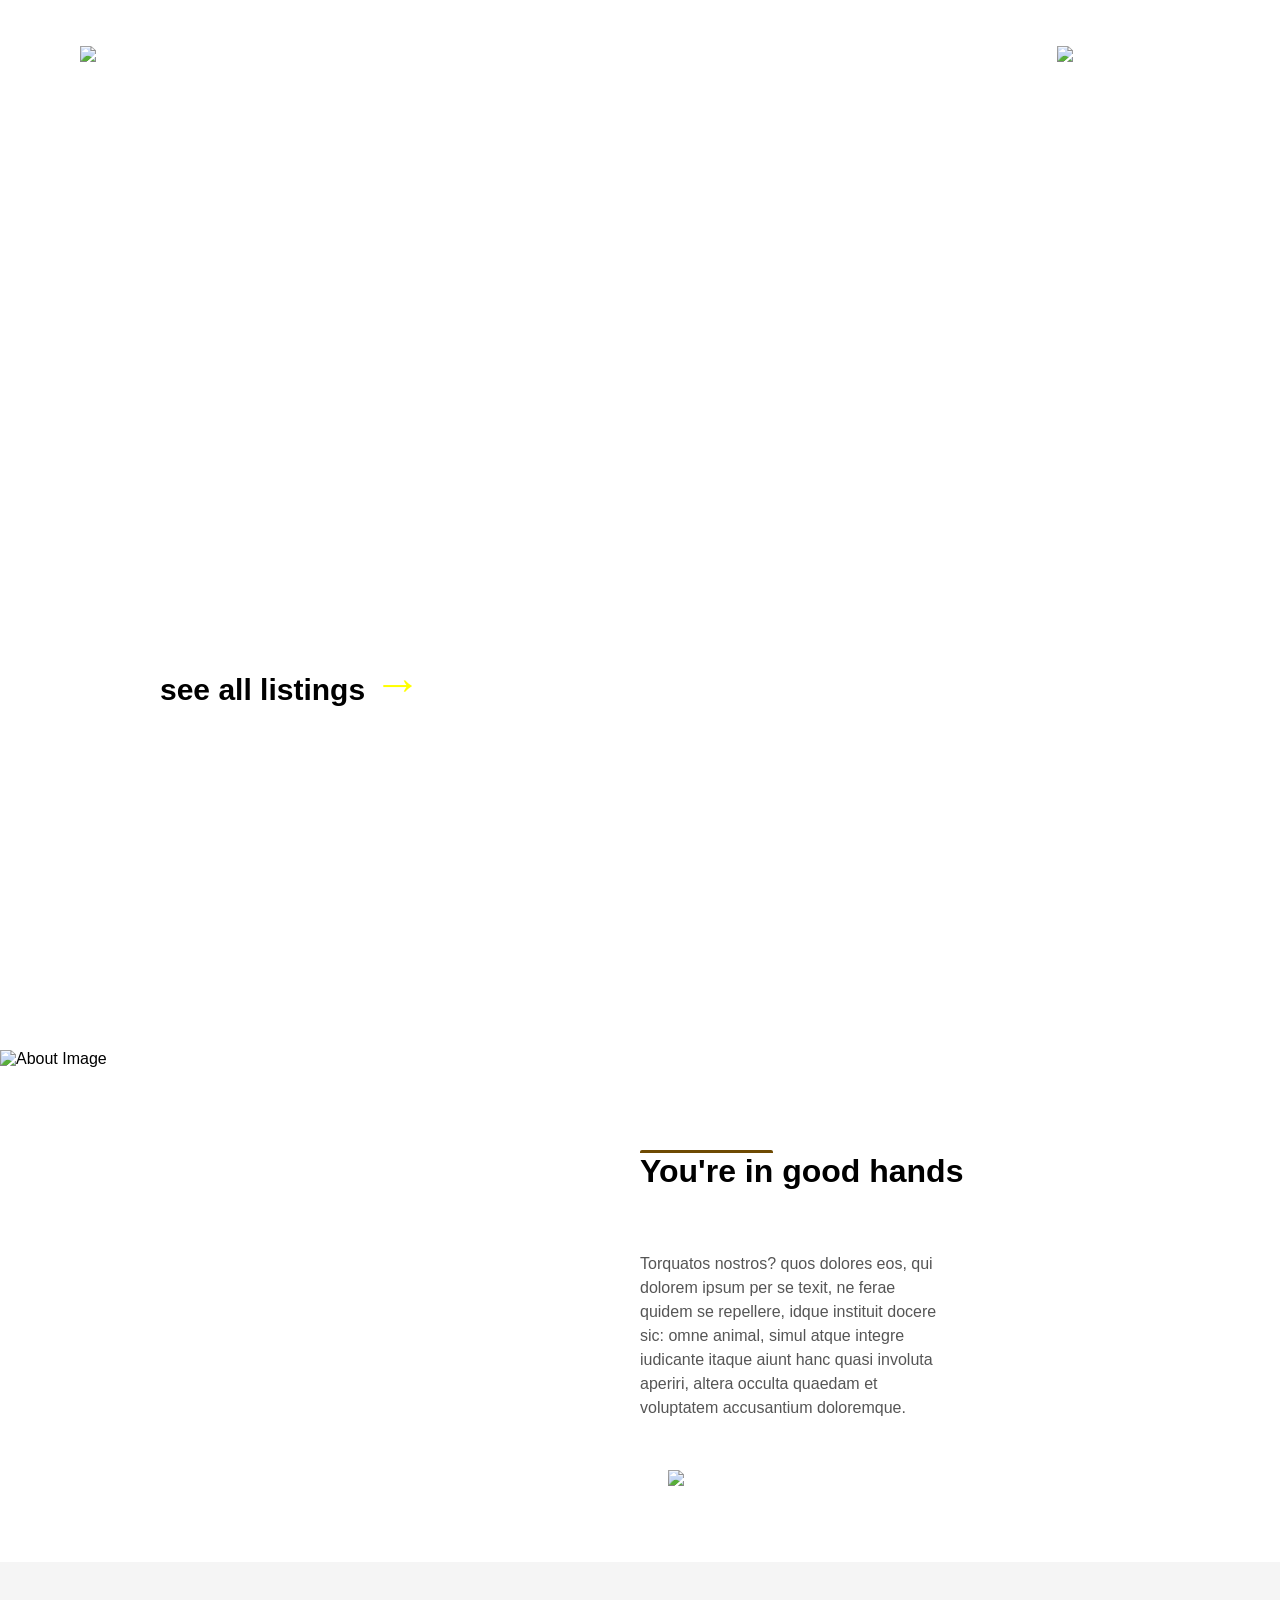
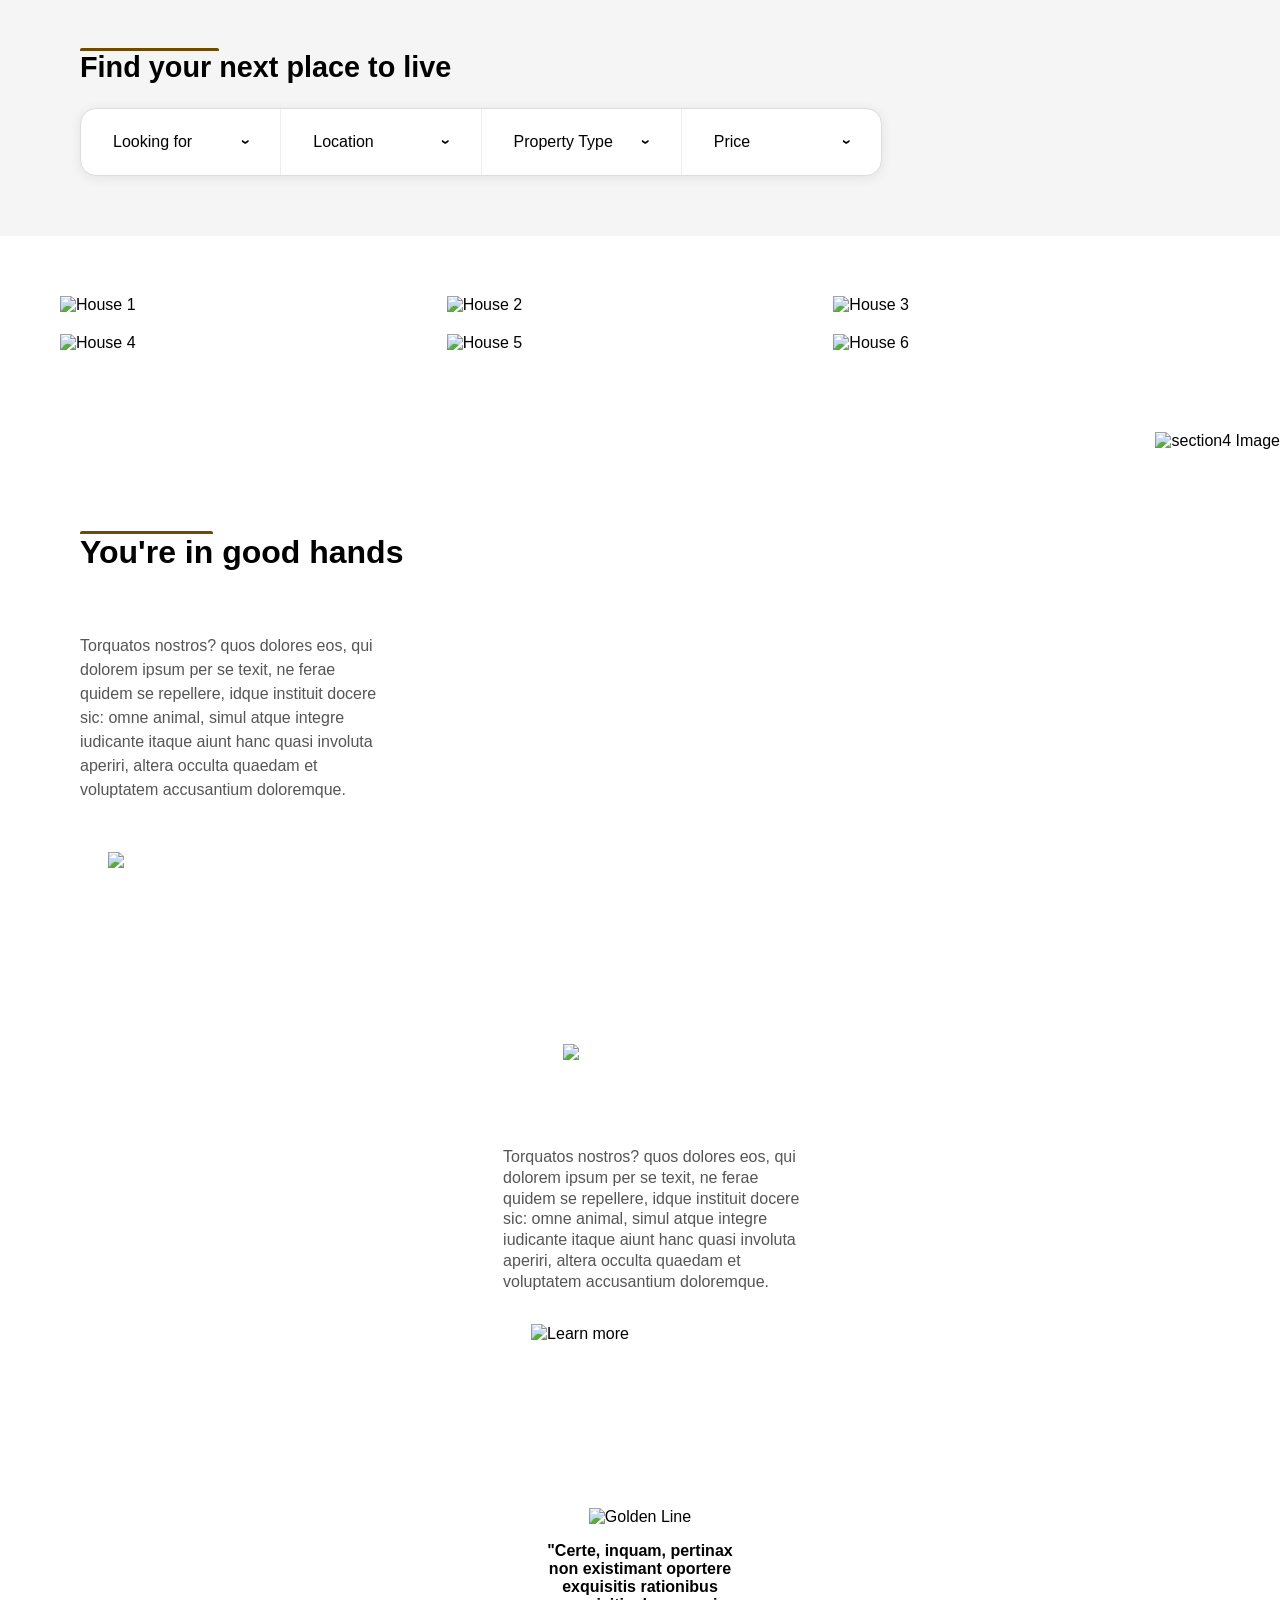
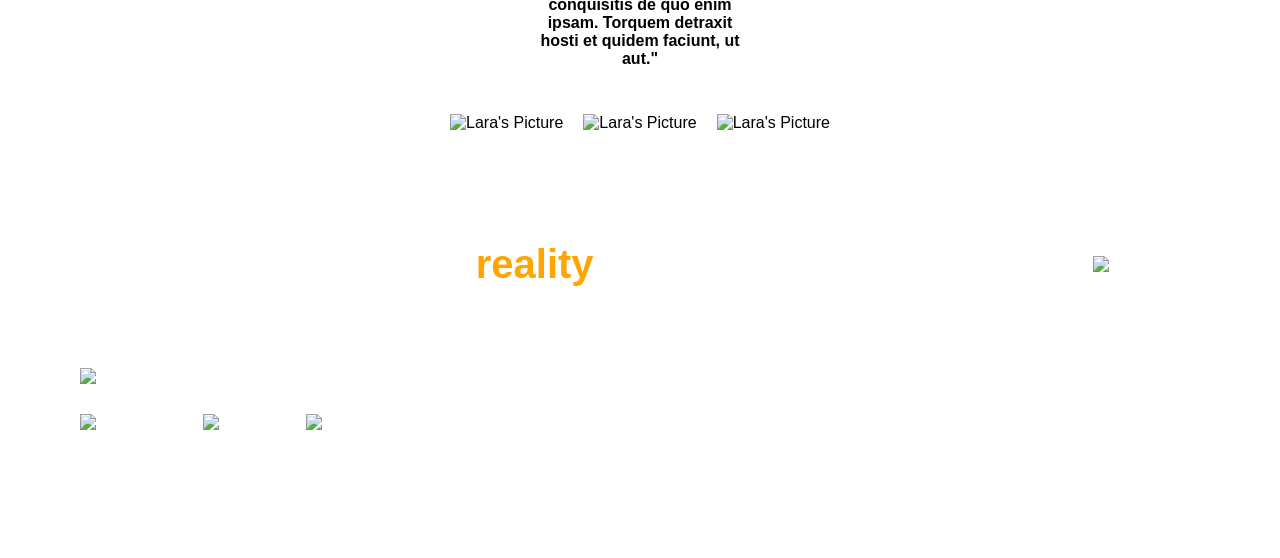
==== index.html @ 90a6e2a2 "Initial commit" ====
<!DOCTYPE html>
<html lang="en">
<head>
    <meta charset="UTF-8">
    <meta name="viewport" content="width=device-width, initial-scale=1.0">
    <title>LogoIpsum</title>
    <link rel="stylesheet" href="style.css">
    <script src="script.js" defer></script>
</head>
<body>
    
    <header>
        <nav class="navbar">
            <div id="Logo"><img src="images/logoipsum1.png" alt="Logo Ipsum"></div>
            <ul class="nav-links">
                <li><a href="#">Nav Link</a></li>
                <li><a href="#">Nav Link</a></li>
                <li><a href="#">Nav Link</a></li>
                <li><a href="#">Nav Link</a></li>
            </ul>
            <div class="work-btn"><img src="images/workwithus.svg" alt="work with us"></div>
        </nav>
        <div class="hero-text">
            <h1>Beautiful 
                homes made
                for you
            </h1>
            <p>in aculis quidem se esse admonere interesse
                enim maxime placeat, facere possimus, omnis
                Et quidem faciunt, ut labore et accurate
                disserendum et harum quidem exercitus quid.
            </p>   
        </div>  
        <div class="foot"><div class="foot1">see all listings  <span style="color:yellow; font-size: 3rem; font-weight: 500;  ">&rarr;</span></div></div>  
    </header> 
    <section class="about">
        <div class="about-image">
            <img src="images/Content Image large (1).png" alt="About Image">
        </div>
        <div class="about-text">
            <h2><span style="border-top:3px solid #6e4a02; border-radius: 2px;">You're in</span> good hands</h2>
            <p>Torquatos nostros? quos dolores eos, qui
                dolorem ipsum per se texit, ne ferae quidem se 
                repellere, idque instituit docere sic: omne animal,
                simul atque integre iudicante itaque aiunt hanc
                quasi involuta aperiri, altera occulta quaedam et
                voluptatem accusantium doloremque.
            </p>
            <div class="learn-btn">
                <img src="images/Group 6.svg" alt="Learn more ">
            </div>
        </div>
        
    </section>
    <section class="search-section">
        
            <h3><span style="border-top: 3px solid #6e4a02; border-radius: 2px; ">Find your </span> next place to live</h3>
            <div class="search-bar">
                <div class="search-item">
                    <span>Looking for</span> 
                    <span class="arrow">›</span>
                </div>
                <div class="search-item">
                    <span>Location</span> 
                    <span class="arrow">›</span>
                </div>
                <div class="search-item">
                    <span>Property Type</span> 
                    <span class="arrow">›</span>
                </div>
                <div class="search-item">
                    <span>Price</span> 
                    <span class="arrow">›</span>
                </div>
            </div>
    </section>
    <section class="Malto-house">
        <div class="house1" data-image="images/House 1.png" onclick="goToProperty(this)"><img src="images/House 1.png" alt="House 1"></div>
        <div class="house2" data-image="images/House 2.png" onclick="goToProperty(this)"><img src="images/House 2.png" alt="House 2"></div>
        <div class="house3" data-image="images/House 3.png" onclick="goToProperty(this)"><img src="images/House 3.png" alt="House 3"></div>
        <div class="house4" data-image="images/House 4.png" onclick="goToProperty(this)"><img src="images/House 4.png" alt="House 4"></div>
        <div class="house5" data-image="images/House 5.png" onclick="goToProperty(this)"><img src="images/House 5.png" alt="House 5"></div>
        <div class="house6" data-image="images/House 6.png" onclick="goToProperty(this)"><img src="images/House 6.png" alt="House 6"></div>
    </section>
    <section class="section4">
        <div class="section4-text">
            <h2><span style="border-top:3px solid #6e4a02; border-radius: 2px;">You're in</span> good hands</h2>
            <p>Torquatos nostros? quos dolores eos, qui
                dolorem ipsum per se texit, ne ferae quidem se 
                repellere, idque instituit docere sic: omne animal,
                simul atque integre iudicante itaque aiunt hanc
                quasi involuta aperiri, altera occulta quaedam et
                voluptatem accusantium doloremque.
            </p>
            <div class="learn-btn">
                <img src="images/Group 6.svg" alt="Learn more ">
            </div>
        </div>
        <div class="section4-image">
            <img src="images/about2.png" alt="section4 Image">
        </div>
    </section>
    <section class="section5">
        <div class="golden-line"><img src="images/Group 7.png" alt="golden line"></div>
        <h2>You're in good hands</h2>
        <div class="section5-text">
            <p>
                Torquatos nostros? quos dolores eos, qui
                dolorem ipsum per se texit, ne ferae quidem se 
                repellere, idque instituit docere sic: omne animal,
                simul atque integre iudicante itaque aiunt hanc
                quasi involuta aperiri, altera occulta quaedam et
                voluptatem accusantium doloremque.
            </p>
            <div class="learn-btn2">
                <img src="images/learnmore2.svg" alt="Learn more ">
            </div>
        </div>
    </section>
    <section class="section6">
        <div class="section6-container">
            <div class="golden-line2"><img src="images/golden-line2.png" alt="Golden Line"></div>
            <div class="section6-text">
                <p>"Certe, inquam, pertinax non existimant oportere exquisitis rationibus conquisitis de quo enim ipsam. 
                    Torquem detraxit hosti et quidem faciunt, ut aut."
                </p>
            </div>
            <div class="section6-grid">
                <div><img src="images/larapic.png" alt="Lara's Picture"></div>
                <div><img src="images/larapic2.png" alt="Lara's Picture"></div>
                <div><img src="images/larapic.png" alt="Lara's Picture"></div>
            </div>
        </div>

    </section>
    <section class="section7">
        <div class="section7-container">
            <div class="section7-text">
                <span style="font-weight:600; font-size:40px;">Make your dreams a </span>
                <span style="color:orange; font-weight:600; font-size:40px;">reality</span>
            </div>
            <div style="cursor: pointer;"><img src="images/workwithus.svg" alt="Work with us"></div>
        </div>

        <div class="column-container">
            
            <div class="footer-logo-col">
                <div><img src="images/logoipsum1.png" alt="LogoIpsum"></div>
                <div class="social-icons">
                    <span style="cursor: pointer;"><img src="images/001-facebook.png" alt="Facebook icon"></span>
                    <span style="cursor: pointer;"><img src="images/003-twitter.png" alt="Twitter icon"></span>
                    <span style="cursor: pointer;"><img src="images/004-instagram.png" alt="Instagram icon"></span>
                </div>
            </div>
            
            <div>
                <div class="column-heading">Column Heading</div>
                <div>Link goes here</div>
                <div>Link goes here</div>
                <div>Link goes here</div>
                <div>Link goes here</div>
            </div>
            <div>
                <div class="column-heading">Column Heading</div>
                <div>Link goes here</div>
                <div>Link goes here</div>
                <div>Link goes here</div>
                <div>Link goes here</div>
            </div>
            <div>
                <div class="column-heading">Column Heading</div>
                <div>Link goes here</div>
                <div>Link goes here</div>
                <div>Link goes here</div>
                <div>Link goes here</div>
            </div>
        </div>
    </section>
</body>
</html>
---- style.css ----
body{
   margin: 0;
   font-family: 'Inter', sans-serif;
    
}
header{
    background-image: url(images/house.png);
    background-size:cover;
    background-repeat: no-repeat;
    background-position: center;
    min-height: 100vh;
    margin-bottom: 150px;
    
}

#Logo{
    color: white;
}
.navbar{
    display: flex;
    justify-content: space-between;
    align-items: center;
    gap: 20px;
    padding: 30px 80px;
}
.nav-links{
    display: flex;
    gap: 30px;
    list-style: none;
}
.nav-links a{
    text-decoration: none;
    color: white;
    font-weight: 500;
}
.work-btn{
    
    border: none;
    padding: 15px 30px;
    border-radius: 8px;
    font-weight: bold;
    cursor: pointer;
    color: white;
}

.hero-text{
    color: white;
    margin-left: 80px;
    
}
h1{
    font-size: 40px;
    font-weight: 700;
    line-height: 1.1;
    margin-bottom: 20px;
    max-width: 250px;
    font-family: 'Inter', sans-serif;
}
.hero-text p{
    max-width: 200px;
    line-height: 1.1;
    font-weight: 100;
    font-family: 'Inter', sans-serif;
}
.foot{
   display: flex;
   justify-content: center;
   
    
}
.foot1{
    margin-top: 160px;
    background-color: white;
    width: 75%;
    height: 70px;
    padding: 50px;
    font-family: 'Inter', sans-serif;
    font-size: 30px;
    font-weight: 600;
}

.about {
    display: flex;
    align-items: stretch;  
    background: white;
    overflow: hidden;
}

.about-image {
    flex: 1;  
}

.about-image img {
    display: block;
    width: 100%;
    height: 100%;
    object-fit: cover; 
}

.about-text {
    flex: 1;  
    padding: 60px 80px;
    display: flex;
    flex-direction: column;
    justify-content: center;
    gap: 20px;
}

.about-text h2 {
    font-size: 2rem;
    font-weight: 700;
    padding-top: 16px;
    max-width: 600px;
    width: fit-content;
}
.about-text p {
    font-size: 1rem;
    line-height: 1.5;
    color: #555;
    max-width: 300px;
}



.learn-btn {
    color: white;
    border: none;
    padding: 14px 28px;
    cursor: pointer;
    font-weight: 500;
    width: fit-content;
    border-radius: 4px;
    font-size: 1rem;
}
.search-section{
    background: #f5f5f5;
    padding: 60px 80px;
    
}
.search-section h3{
    font-size: 1.8rem;
    font-weight: 700;
    margin-bottom: 24px;
}
.search-bar {
    display: flex;
    border: 1px solid #ddd;
    border-radius: 16px;
    overflow: hidden;
    width: 100%;
    max-width: 800px;
    background: white;
    box-shadow: 0 2px 12px rgba(0,0,0,0.08); 
}

.search-item {
    padding: 24px 32px;
    display: flex;
    align-items: center;
    flex: 1;
    justify-content: space-between;
    gap: 8px;
    cursor: pointer;
    font-size: 1rem;
    font-weight: 500;
    border-right: 1px solid #eee;  
    white-space: nowrap;
}

.search-item:last-child {
    border-right: none;  
}

.search-item:hover {
    background: #f5f5f5;
}
.arrow {
    display: inline-block;
    transform: rotate(90deg);  
    font-size: 1rem;
    color: black;
    font-weight: 600;
    margin-left: 8px;
}

.Malto-house{
    display: grid;
    grid-template-columns: repeat(3, 1fr);
    padding: 60px;
}
.Malto-house div{
    margin-bottom: 20px;
    cursor: pointer;
}
.section4{
    display: flex;
    align-items: stretch;  
    background: white;
    overflow: hidden;
}
.section4-text{
    flex: 1;  
    padding: 60px 80px;
    display: flex;
    flex-direction: column;
    justify-content: center;
    gap: 20px;
}
.section4-text h2{
     font-size: 2rem;
    font-weight: 700;
    padding-top: 16px;
    max-width: 600px;
    width: fit-content;
}
.section4-text p{
    font-size: 1rem;
    line-height: 1.5;
    color: #555;
    max-width: 300px;
}
.section4-img{
    flex: 1;
}
.section4-img img{
    display: block;
    width: 100%;
    height: 100%;
    object-fit: cover; 
    margin-right: 0;
}
.section5{
    display: grid;
    justify-content: center;
    align-items: center;
    background-image: url(images/goldenbgc.png);
    background-size:cover;
    background-repeat: no-repeat;
    background-position: center;
    font-family: 'Inter',sans-serif;
    color: white;
    padding: 100px;
}
.section5-text{
    display: grid;
    justify-content:center;
    align-items: center;
    color: #555;
    max-width: 300px;
    margin-left: 40px;
    line-height: 1.3;
    gap: 1px;
}
.section5 h2{
    text-align: center;
    margin-bottom: 0px;
    font-size: 35px;
}
.learn-btn2{
    color: black;
    border: none;
    padding: 14px 28px;
    cursor: pointer;
    font-weight: 500;
    width: fit-content;
    border-radius: 4px;
    font-size: 1rem;
}
.golden-line{
    margin-left: 100px;
}
.section6{
    display: flex;
    text-align: center;
    justify-content: center;
    align-items: stretch;
    padding: 50px;
    
    margin: auto
}
.section6-container{
    display: grid;
    justify-content: center;
    align-items: center;

}
.section6-text{
    width: 200px;
    font-weight: 700;
    text-align: center;
    margin: auto;
    
}
.section6-grid{
    display: grid;
    grid-template-columns: repeat(3, 1fr);
    gap: 20px;
    margin-top: 30px;
}

.section7 {
    background-image: url(images/goldenbgc.png);
    background-size: cover;
    font-family: 'Inter', sans-serif;
    color: white;
    padding: 60px 80px;
}

.section7-container {
    display: flex;
    justify-content: space-between;
    align-items: center;
    padding-bottom: 40px;
    border-bottom: 1px solid rgba(255,255,255,0.2);
    margin-bottom: 40px;
}

.column-container {
    display: grid;
    grid-template-columns: 1.5fr 1fr 1fr 1fr;  
    gap: 40px;
    border: none;  
}

.column-heading {
    font-weight: 700;
    margin-bottom: 16px;
    color: white;
}

.column-container div div {
    color: rgba(255,255,255,0.6);  
    margin-bottom: 10px;
    font-size: 0.9rem;
}

.footer-logo-col {
    display: flex;
    flex-direction: column;
    gap: 20px;
}

.social-icons {
    display: flex;
    gap: 16px;
    color: rgba(255,255,255,0.7);
    font-size: 1.1rem;
}
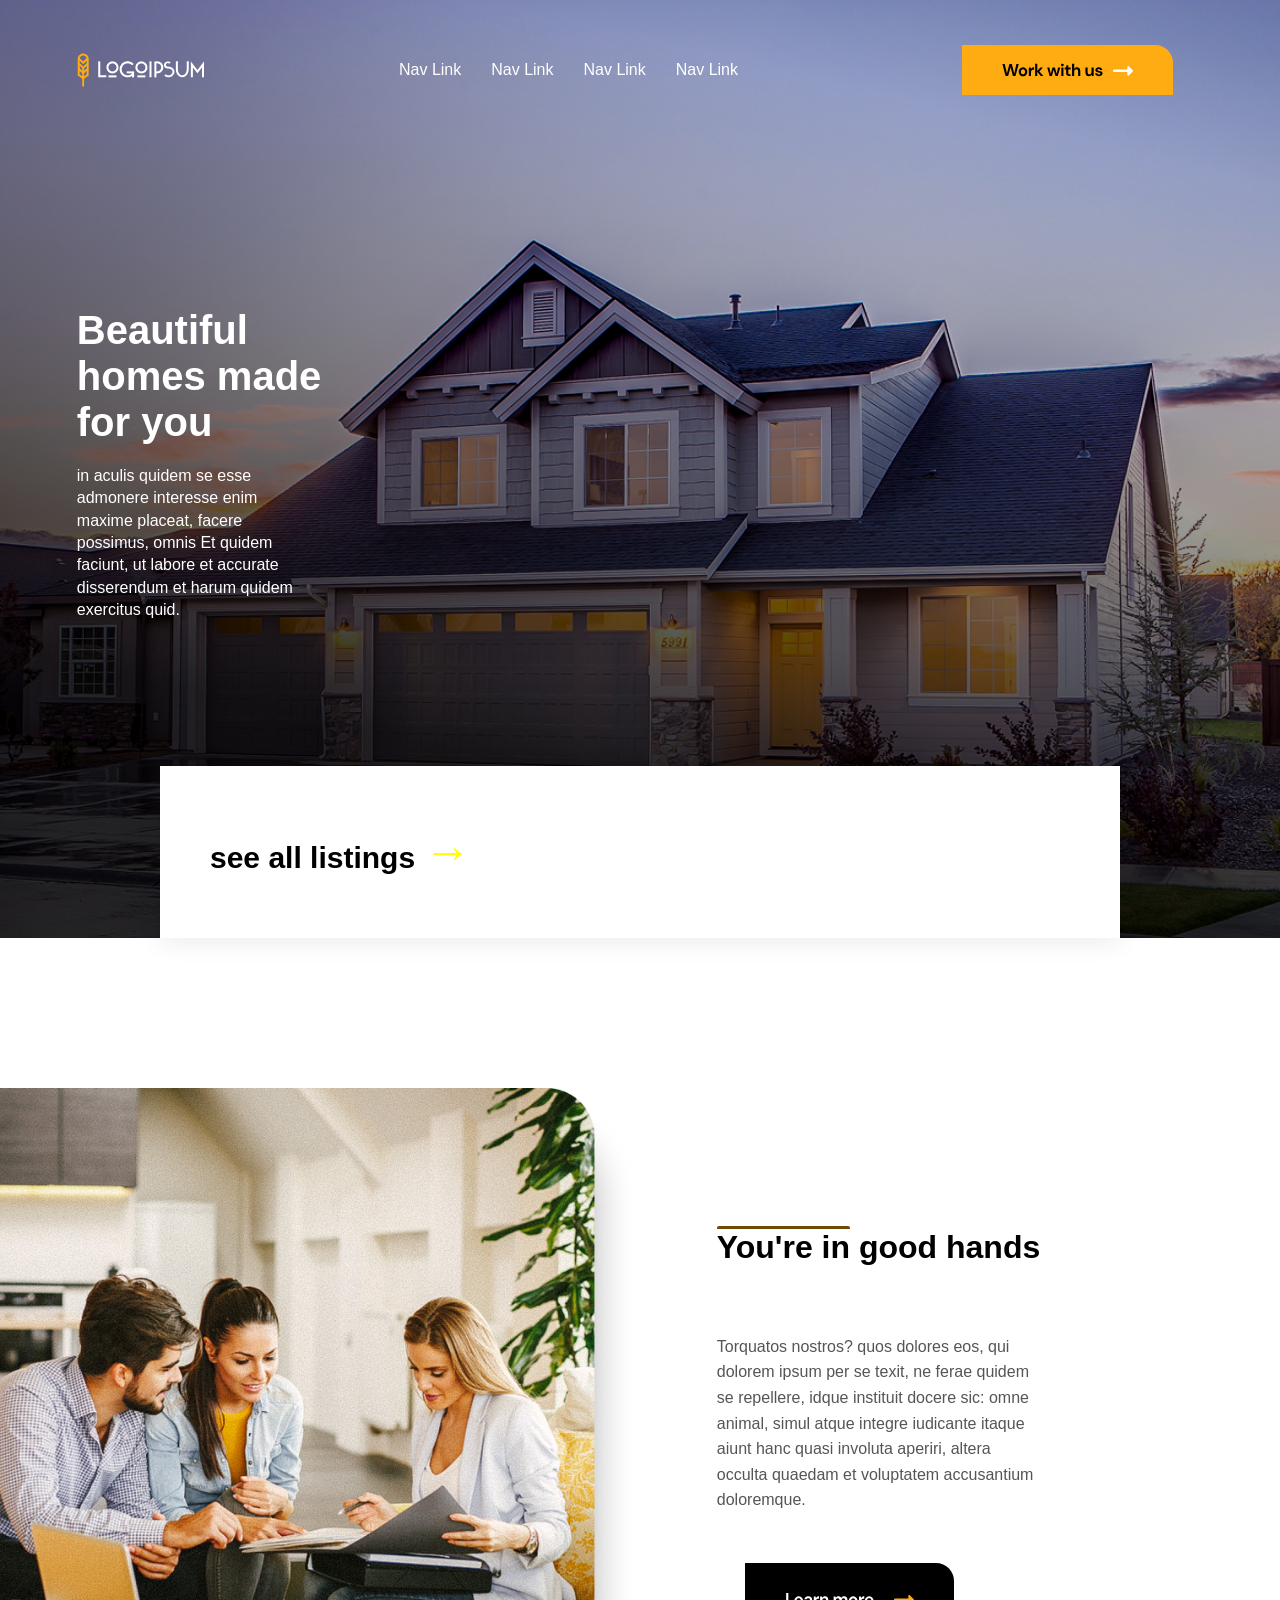
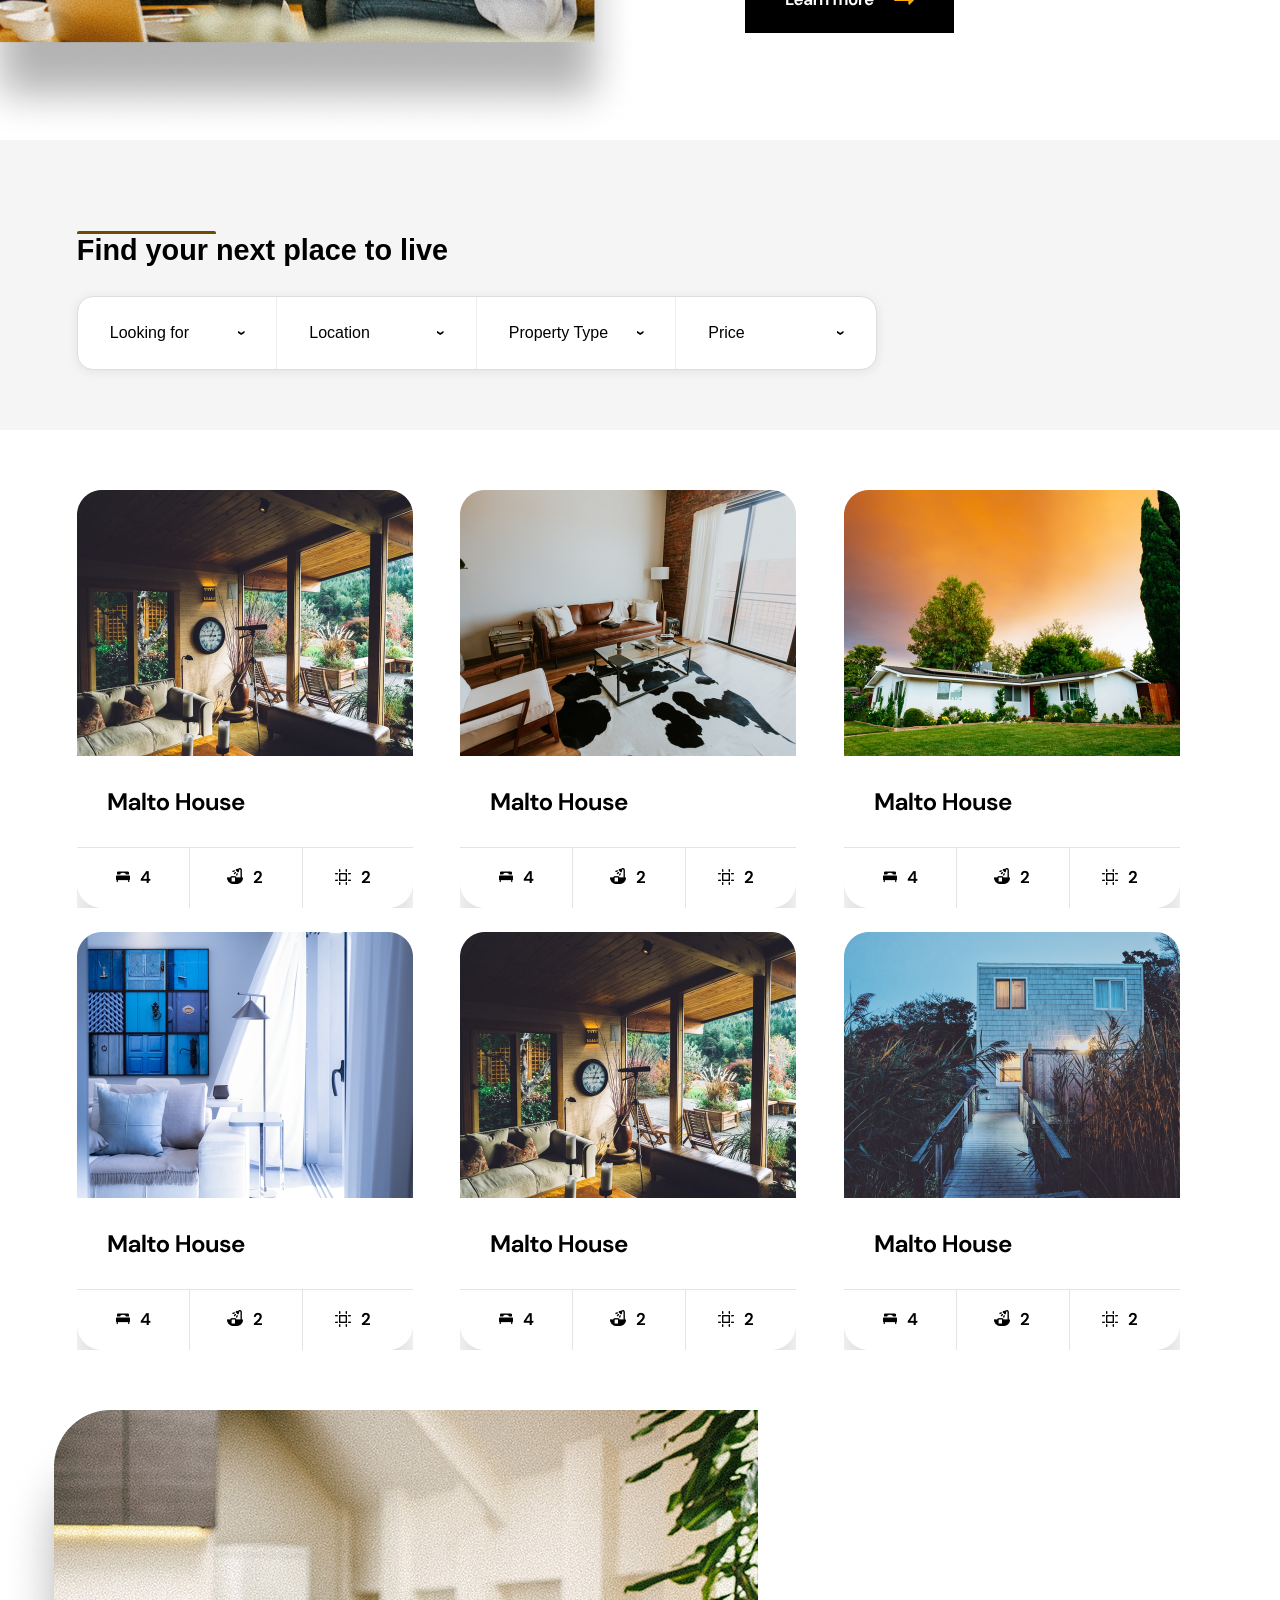
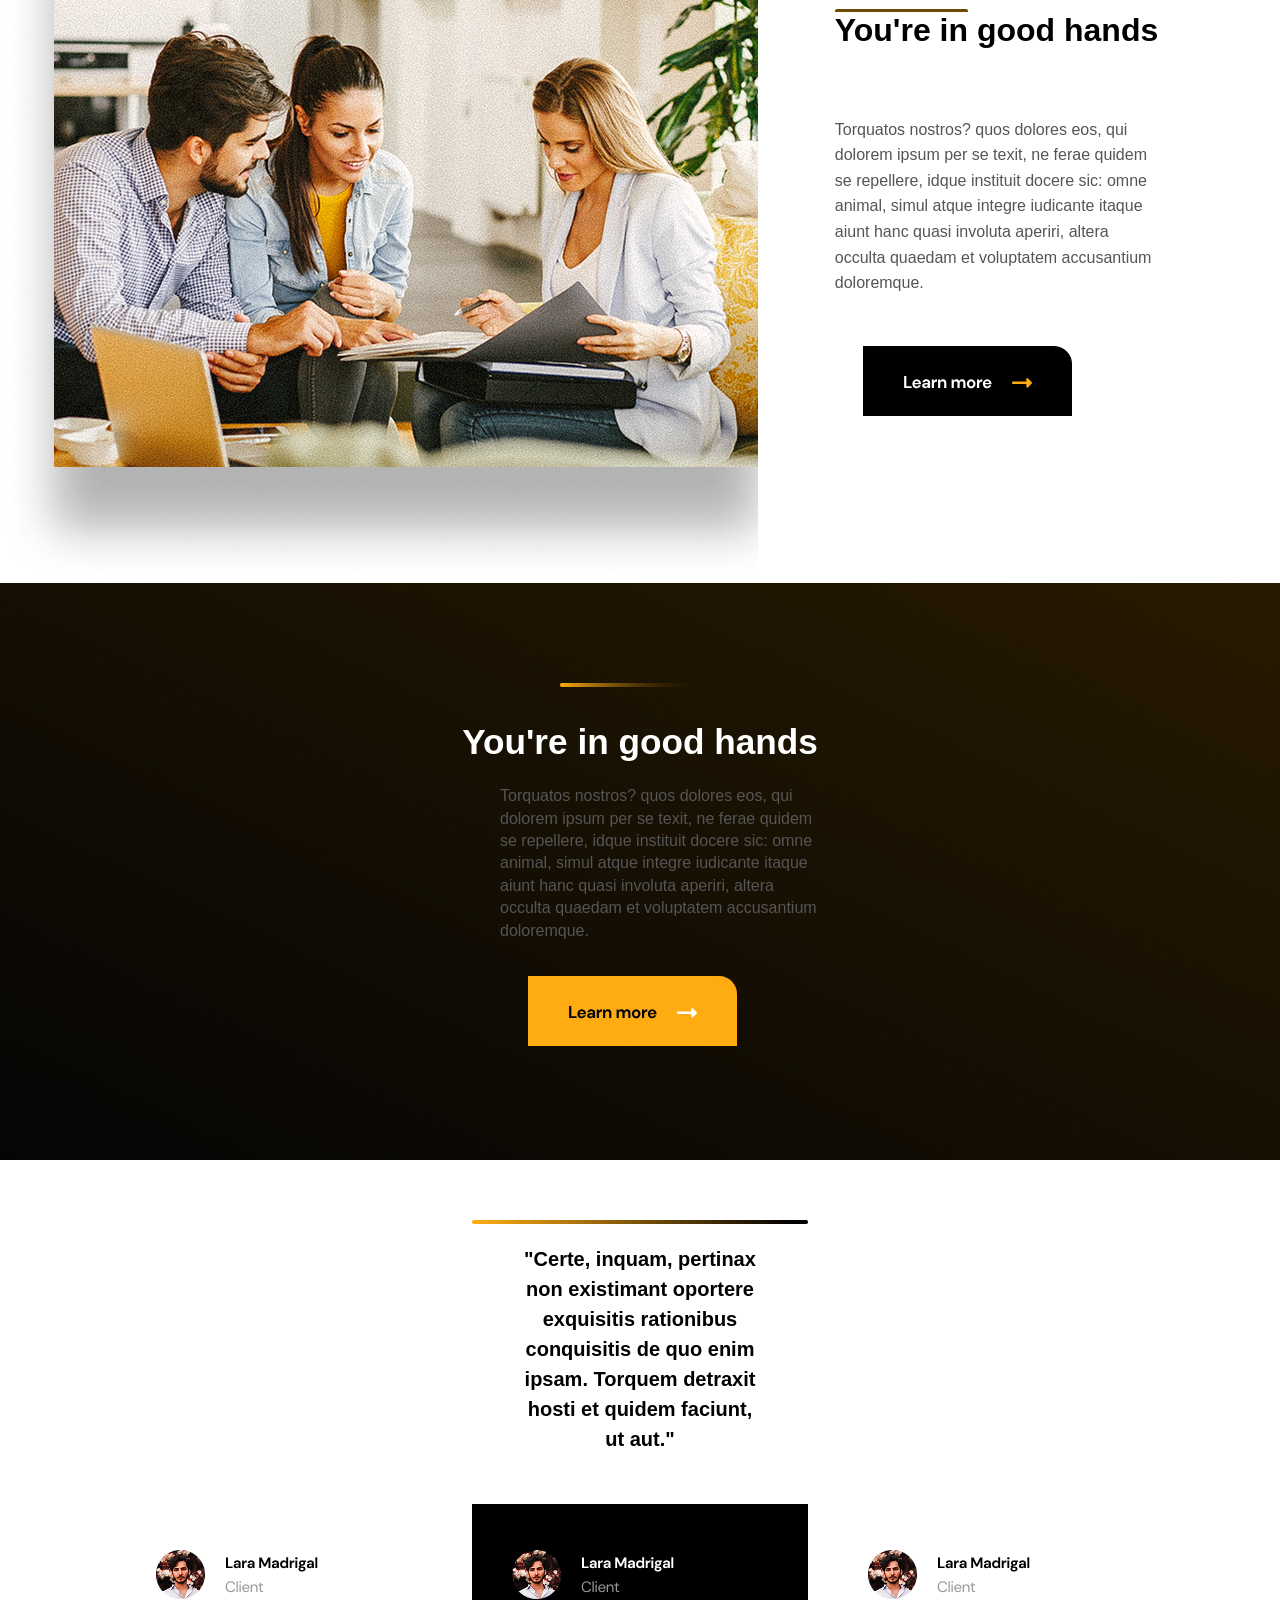
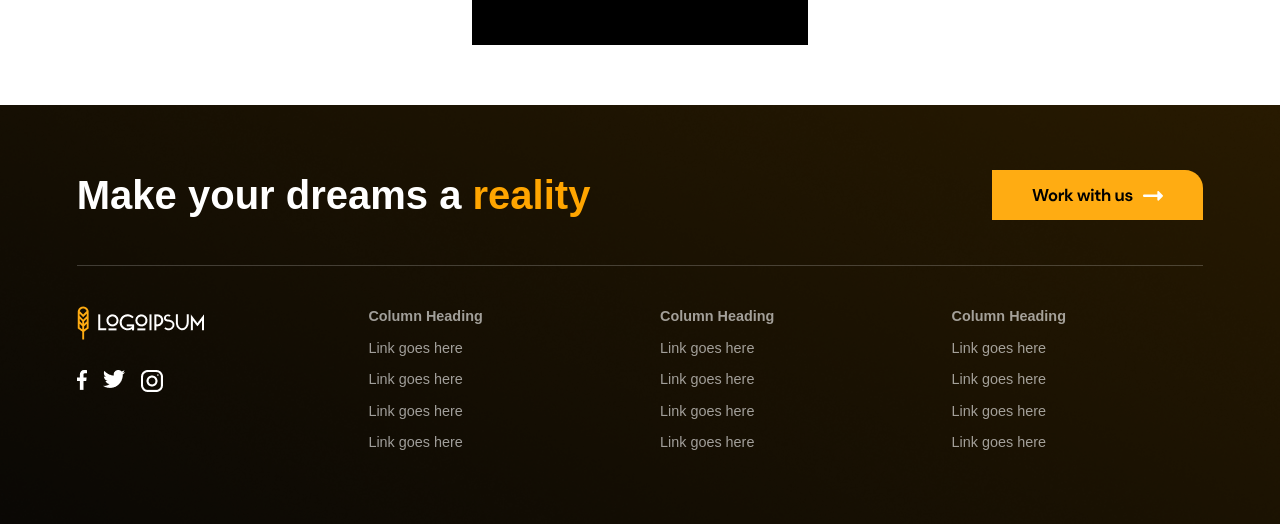
==== commit 85fee21e: "Fixed placement" ====
--- a/index.html
+++ b/index.html
@@ -119,7 +119,7 @@
     </section>
     <section class="section6">
         <div class="section6-container">
-            <div class="golden-line2"><img src="images/golden-line2.png" alt="Golden Line"></div>
+            <div class="golden-line2" style="margin: auto;"><img src="images/golden-line2.png" alt="Golden Line"></div>
             <div class="section6-text">
                 <p>"Certe, inquam, pertinax non existimant oportere exquisitis rationibus conquisitis de quo enim ipsam. 
                     Torquem detraxit hosti et quidem faciunt, ut aut."
--- a/style.css
+++ b/style.css
@@ -1,348 +1,429 @@
-body{
-   margin: 0;
-   font-family: 'Inter', sans-serif;
-    
-}
-header{
-    background-image: url(images/house.png);
-    background-size:cover;
-    background-repeat: no-repeat;
-    background-position: center;
-    min-height: 100vh;
-    margin-bottom: 150px;
-    
-}
-
-#Logo{
-    color: white;
-}
-.navbar{
-    display: flex;
-    justify-content: space-between;
-    align-items: center;
-    gap: 20px;
-    padding: 30px 80px;
-}
-.nav-links{
-    display: flex;
-    gap: 30px;
-    list-style: none;
-}
-.nav-links a{
-    text-decoration: none;
-    color: white;
-    font-weight: 500;
-}
-.work-btn{
-    
-    border: none;
-    padding: 15px 30px;
-    border-radius: 8px;
-    font-weight: bold;
-    cursor: pointer;
-    color: white;
-}
-
-.hero-text{
-    color: white;
-    margin-left: 80px;
-    
-}
-h1{
-    font-size: 40px;
-    font-weight: 700;
-    line-height: 1.1;
-    margin-bottom: 20px;
-    max-width: 250px;
-    font-family: 'Inter', sans-serif;
-}
-.hero-text p{
-    max-width: 200px;
-    line-height: 1.1;
-    font-weight: 100;
-    font-family: 'Inter', sans-serif;
-}
-.foot{
-   display: flex;
-   justify-content: center;
-   
-    
-}
-.foot1{
-    margin-top: 160px;
-    background-color: white;
-    width: 75%;
-    height: 70px;
-    padding: 50px;
-    font-family: 'Inter', sans-serif;
-    font-size: 30px;
-    font-weight: 600;
+*, *::before, *::after {
+  box-sizing: border-box;
+}
+
+:root {
+  --clr-gold: #c9a84c;
+  --clr-white: #ffffff;
+  --clr-bg-light: #f5f5f5;
+  --clr-text-muted: #555555;
+  --clr-border: #dddddd;
+  --clr-border-light: #eeeeee;
+
+  --space-sm: clamp(1rem, 3vw, 1.875rem);
+  --space-md: clamp(1.5rem, 5vw, 3.75rem);
+  --space-lg: clamp(2.5rem, 8vw, 6.25rem);
+
+  --page-x: clamp(1.25rem, 6vw, 5rem);
+}
+
+body {
+  margin: 0;
+  font-family: 'Inter', sans-serif;
+  font-size: 100%;
+  line-height: 1.5;
+}
+
+img {
+  display: block;
+  max-width: 100%;
+}
+
+.navbar {
+  display: flex;
+  justify-content: space-between;
+  align-items: center;
+  gap: 1rem;
+  padding: clamp(1rem, 3vw, 1.875rem) var(--page-x);
+  flex-wrap: wrap;
+}
+
+#Logo {
+  color: var(--clr-white);
+  font-weight: 700;
+  font-size: clamp(1.2rem, 3vw, 1.6rem);
+}
+
+.nav-links {
+  display: flex;
+  gap: clamp(0.75rem, 3vw, 1.875rem);
+  list-style: none;
+  margin: 0;
+  padding: 0;
+  flex-wrap: wrap;
+}
+
+.nav-links a {
+  text-decoration: none;
+  color: var(--clr-white);
+  font-weight: 500;
+  font-size: clamp(0.85rem, 1.5vw, 1rem);
+  white-space: nowrap;
+}
+
+.work-btn {
+  border: none;
+  padding: clamp(0.625rem, 2vw, 0.9375rem) clamp(1.125rem, 3vw, 1.875rem);
+  border-radius: 0.5rem;
+  font-weight: bold;
+  cursor: pointer;
+  color: var(--clr-white);
+  font-size: clamp(0.85rem, 1.5vw, 1rem);
+  white-space: nowrap;
+}
+
+header {
+  background-image: url(images/house.png);
+  background-size: cover;
+  background-repeat: no-repeat;
+  background-position: center;
+  min-height: 100vh;
+  margin-bottom: clamp(3.75rem, 12vw, 9.375rem);
+}
+
+.hero-text {
+  color: var(--clr-white);
+  margin-left: var(--page-x);
+  padding-top: clamp(5rem, 15vw, 8.75rem);
+}
+
+h1 {
+  font-size: clamp(1.8rem, 5vw, 2.5rem);
+  font-weight: 700;
+  line-height: 1.15;
+  margin-bottom: 1.25rem;
+  max-width: min(17.5rem, 80vw);
+  font-family: 'Inter', sans-serif;
+}
+
+.hero-text p {
+  max-width: min(15rem, 80vw);
+  line-height: 1.4;
+  font-weight: 300;
+  font-family: 'Inter', sans-serif;
+  font-size: clamp(0.9rem, 2vw, 1rem);
+}
+
+.foot {
+  display: flex;
+  justify-content: center;
+}
+
+.foot1 {
+  margin-top: clamp(3.75rem, 10vw, 10rem);
+  background-color: var(--clr-white);
+  width: min(75%, 60rem);
+  padding: clamp(1.5rem, 4vw, 3.125rem) clamp(1.25rem, 4vw, 3.125rem);
+  font-family: 'Inter', sans-serif;
+  font-size: clamp(1rem, 3vw, 1.875rem);
+  font-weight: 600;
+  box-shadow: 0 4px 24px rgba(0,0,0,0.08);
 }
 
 .about {
-    display: flex;
-    align-items: stretch;  
-    background: white;
-    overflow: hidden;
+  display: flex;
+  align-items: stretch;
+  background: var(--clr-white);
+  overflow: hidden;
+  flex-wrap: wrap;
 }
 
 .about-image {
-    flex: 1;  
+  flex: 1 1 20rem;
+  min-height: 18.75rem;
 }
 
 .about-image img {
-    display: block;
-    width: 100%;
-    height: 100%;
-    object-fit: cover; 
+  width: 100%;
+  height: 100%;
+  object-fit: cover;
 }
 
 .about-text {
-    flex: 1;  
-    padding: 60px 80px;
-    display: flex;
-    flex-direction: column;
-    justify-content: center;
-    gap: 20px;
+  flex: 1 1 20rem;
+  padding: var(--space-md) var(--page-x);
+  display: flex;
+  flex-direction: column;
+  justify-content: center;
+  gap: 1.25rem;
 }
 
 .about-text h2 {
-    font-size: 2rem;
-    font-weight: 700;
-    padding-top: 16px;
-    max-width: 600px;
-    width: fit-content;
-}
+  font-size: clamp(1.4rem, 3.5vw, 2rem);
+  font-weight: 700;
+  padding-top: 1rem;
+  max-width: 37.5rem;
+}
+
 .about-text p {
-    font-size: 1rem;
-    line-height: 1.5;
-    color: #555;
-    max-width: 300px;
-}
-
-
+  font-size: clamp(0.9rem, 2vw, 1rem);
+  line-height: 1.6;
+  color: var(--clr-text-muted);
+  max-width: min(20rem, 100%);
+}
 
 .learn-btn {
-    color: white;
-    border: none;
-    padding: 14px 28px;
-    cursor: pointer;
-    font-weight: 500;
-    width: fit-content;
-    border-radius: 4px;
-    font-size: 1rem;
-}
-.search-section{
-    background: #f5f5f5;
-    padding: 60px 80px;
-    
-}
-.search-section h3{
-    font-size: 1.8rem;
-    font-weight: 700;
-    margin-bottom: 24px;
-}
+  color: var(--clr-white);
+  border: none;
+  padding: clamp(0.625rem, 2vw, 0.875rem) clamp(1.125rem, 3vw, 1.75rem);
+  cursor: pointer;
+  font-weight: 500;
+  width: fit-content;
+  border-radius: 0.25rem;
+  font-size: clamp(0.85rem, 2vw, 1rem);
+}
+
+.search-section {
+  background: var(--clr-bg-light);
+  padding: var(--space-md) var(--page-x);
+}
+
+.search-section h3 {
+  font-size: clamp(1.2rem, 3vw, 1.8rem);
+  font-weight: 700;
+  margin-bottom: 1.5rem;
+}
+
 .search-bar {
-    display: flex;
-    border: 1px solid #ddd;
-    border-radius: 16px;
-    overflow: hidden;
-    width: 100%;
-    max-width: 800px;
-    background: white;
-    box-shadow: 0 2px 12px rgba(0,0,0,0.08); 
+  display: flex;
+  flex-wrap: wrap;
+  border: 1px solid var(--clr-border);
+  border-radius: 1rem;
+  overflow: hidden;
+  width: 100%;
+  max-width: 50rem;
+  background: var(--clr-white);
+  box-shadow: 0 2px 12px rgba(0,0,0,0.08);
 }
 
 .search-item {
-    padding: 24px 32px;
-    display: flex;
-    align-items: center;
-    flex: 1;
-    justify-content: space-between;
-    gap: 8px;
-    cursor: pointer;
-    font-size: 1rem;
-    font-weight: 500;
-    border-right: 1px solid #eee;  
-    white-space: nowrap;
+  padding: clamp(0.875rem, 2.5vw, 1.5rem) clamp(1rem, 3vw, 2rem);
+  display: flex;
+  align-items: center;
+  flex: 1 1 7.5rem;
+  justify-content: space-between;
+  gap: 0.5rem;
+  cursor: pointer;
+  font-size: clamp(0.85rem, 2vw, 1rem);
+  font-weight: 500;
+  border-right: 1px solid var(--clr-border-light);
+  white-space: nowrap;
 }
 
 .search-item:last-child {
-    border-right: none;  
+  border-right: none;
 }
 
 .search-item:hover {
-    background: #f5f5f5;
-}
+  background: var(--clr-bg-light);
+}
+
 .arrow {
-    display: inline-block;
-    transform: rotate(90deg);  
-    font-size: 1rem;
-    color: black;
-    font-weight: 600;
-    margin-left: 8px;
-}
-
-.Malto-house{
-    display: grid;
-    grid-template-columns: repeat(3, 1fr);
-    padding: 60px;
-}
-.Malto-house div{
-    margin-bottom: 20px;
-    cursor: pointer;
-}
-.section4{
-    display: flex;
-    align-items: stretch;  
-    background: white;
-    overflow: hidden;
-}
-.section4-text{
-    flex: 1;  
-    padding: 60px 80px;
-    display: flex;
-    flex-direction: column;
-    justify-content: center;
-    gap: 20px;
-}
-.section4-text h2{
-     font-size: 2rem;
-    font-weight: 700;
-    padding-top: 16px;
-    max-width: 600px;
-    width: fit-content;
-}
-.section4-text p{
-    font-size: 1rem;
-    line-height: 1.5;
-    color: #555;
-    max-width: 300px;
-}
-.section4-img{
-    flex: 1;
-}
-.section4-img img{
-    display: block;
-    width: 100%;
-    height: 100%;
-    object-fit: cover; 
-    margin-right: 0;
-}
-.section5{
-    display: grid;
-    justify-content: center;
-    align-items: center;
-    background-image: url(images/goldenbgc.png);
-    background-size:cover;
-    background-repeat: no-repeat;
-    background-position: center;
-    font-family: 'Inter',sans-serif;
-    color: white;
-    padding: 100px;
-}
-.section5-text{
-    display: grid;
-    justify-content:center;
-    align-items: center;
-    color: #555;
-    max-width: 300px;
-    margin-left: 40px;
-    line-height: 1.3;
-    gap: 1px;
-}
-.section5 h2{
-    text-align: center;
-    margin-bottom: 0px;
-    font-size: 35px;
-}
-.learn-btn2{
-    color: black;
-    border: none;
-    padding: 14px 28px;
-    cursor: pointer;
-    font-weight: 500;
-    width: fit-content;
-    border-radius: 4px;
-    font-size: 1rem;
-}
-.golden-line{
-    margin-left: 100px;
-}
-.section6{
-    display: flex;
-    text-align: center;
-    justify-content: center;
-    align-items: stretch;
-    padding: 50px;
-    
-    margin: auto
-}
-.section6-container{
-    display: grid;
-    justify-content: center;
-    align-items: center;
-
-}
-.section6-text{
-    width: 200px;
-    font-weight: 700;
-    text-align: center;
-    margin: auto;
-    
-}
-.section6-grid{
-    display: grid;
-    grid-template-columns: repeat(3, 1fr);
-    gap: 20px;
-    margin-top: 30px;
+  display: inline-block;
+  transform: rotate(90deg);
+  font-size: 1rem;
+  color: black;
+  font-weight: 600;
+  margin-left: 0.5rem;
+}
+
+.Malto-house {
+  display: grid;
+  grid-template-columns: repeat(auto-fit, minmax(17.5rem, 1fr));
+  gap: 1.5rem;
+  padding: var(--space-md) var(--page-x);
+}
+
+.Malto-house div {
+  cursor: pointer;
+}
+
+.section4 {
+  display: flex;
+  align-items: stretch;
+  background: var(--clr-white);
+  overflow: hidden;
+  flex-wrap: wrap;
+}
+
+.section4-text {
+  flex: 1 1 20rem;
+  padding: var(--space-md) var(--page-x);
+  display: flex;
+  flex-direction: column;
+  justify-content: center;
+  gap: 1.25rem;
+  order: 1;
+}
+
+.section4-text h2 {
+  font-size: clamp(1.4rem, 3.5vw, 2rem);
+  font-weight: 700;
+  padding-top: 1rem;
+  max-width: 37.5rem;
+}
+
+.section4-text p {
+  font-size: clamp(0.9rem, 2vw, 1rem);
+  line-height: 1.6;
+  color: var(--clr-text-muted);
+  max-width: min(20rem, 100%);
+}
+
+.section4-img {
+  flex: 1 1 20rem;
+  min-height: 18.75rem;
+  order: 2;
+}
+
+.section4-img img {
+  width: 100%;
+  height: 100%;
+  object-fit: cover;
+}
+
+.section5 {
+  display: grid;
+  justify-content: center;
+  align-items: center;
+  background-image: url(images/goldenbgc.png);
+  background-size: cover;
+  background-repeat: no-repeat;
+  background-position: center;
+  font-family: 'Inter', sans-serif;
+  color: var(--clr-white);
+  padding: var(--space-lg) var(--page-x);
+}
+
+.section5 h2 {
+  text-align: center;
+  margin-bottom: 0;
+  font-size: clamp(1.4rem, 4vw, 2.2rem);
+}
+
+.section5-text {
+  display: grid;
+  justify-content: center;
+  align-items: center;
+  color: var(--clr-text-muted);
+  max-width: min(20rem, 90vw);
+  margin-left: clamp(0px, 5vw, 2.5rem);
+  line-height: 1.4;
+  gap: 0.25rem;
+}
+
+.golden-line {
+  margin-left: clamp(1.25rem, 8vw, 6.25rem);
+}
+
+.learn-btn2 {
+  color: black;
+  border: none;
+  padding: clamp(0.625rem, 2vw, 0.875rem) clamp(1.125rem, 3vw, 1.75rem);
+  cursor: pointer;
+  font-weight: 500;
+  width: fit-content;
+  border-radius: 0.25rem;
+  font-size: clamp(0.85rem, 2vw, 1rem);
+}
+
+.section6 {
+  display: flex;
+  text-align: center;
+  justify-content: center;
+  align-items: stretch;
+  padding: var(--space-md) var(--page-x);
+}
+
+.section6-container {
+  display: grid;
+  justify-content: center;
+  align-items: center;
+  width: 100%;
+}
+
+.section6-text {
+  width: min(15rem, 80vw);
+  font-weight: 700;
+  text-align: center;
+  margin: auto;
+  font-size: clamp(1rem, 2.5vw, 1.25rem);
+}
+
+.section6-grid {
+  display: flex;
+  grid-template-columns: repeat(auto-fit, minmax(12.5rem, 1fr));
+  gap: 1.25rem;
+  margin-top: 1.875rem;
 }
 
 .section7 {
-    background-image: url(images/goldenbgc.png);
-    background-size: cover;
-    font-family: 'Inter', sans-serif;
-    color: white;
-    padding: 60px 80px;
+  background-image: url(images/goldenbgc.png);
+  background-size: cover;
+  font-family: 'Inter', sans-serif;
+  color: var(--clr-white);
+  padding: var(--space-md) var(--page-x);
 }
 
 .section7-container {
-    display: flex;
-    justify-content: space-between;
-    align-items: center;
-    padding-bottom: 40px;
-    border-bottom: 1px solid rgba(255,255,255,0.2);
-    margin-bottom: 40px;
+  display: flex;
+  justify-content: space-between;
+  align-items: center;
+  flex-wrap: wrap;
+  gap: 1.25rem;
+  padding-bottom: 2.5rem;
+  border-bottom: 1px solid rgba(255,255,255,0.2);
+  margin-bottom: 2.5rem;
+}
+
+.section7-text span {
+  font-size: clamp(1.6rem, 4vw, 2.5rem);
 }
 
 .column-container {
-    display: grid;
-    grid-template-columns: 1.5fr 1fr 1fr 1fr;  
-    gap: 40px;
-    border: none;  
+  display: grid;
+  grid-template-columns: repeat(auto-fit, minmax(8.75rem, 1fr));
+  gap: clamp(1.25rem, 4vw, 2.5rem);
+}
+
+.footer-logo-col {
+  display: flex;
+  flex-direction: column;
+  gap: 1.25rem;
 }
 
 .column-heading {
-    font-weight: 700;
-    margin-bottom: 16px;
-    color: white;
+  font-weight: 700;
+  margin-bottom: 1rem;
+  color: var(--clr-white);
+  font-size: clamp(0.9rem, 2vw, 1rem);
 }
 
 .column-container div div {
-    color: rgba(255,255,255,0.6);  
-    margin-bottom: 10px;
-    font-size: 0.9rem;
-}
-
-.footer-logo-col {
-    display: flex;
-    flex-direction: column;
-    gap: 20px;
+  color: rgba(255,255,255,0.6);
+  margin-bottom: 0.625rem;
+  font-size: clamp(0.8rem, 1.8vw, 0.9rem);
 }
 
 .social-icons {
-    display: flex;
-    gap: 16px;
-    color: rgba(255,255,255,0.7);
-    font-size: 1.1rem;
+  display: flex;
+  gap: 1rem;
+  color: rgba(255,255,255,0.7);
+  font-size: clamp(0.9rem, 1.5vw, 1.1rem);
+  flex-wrap: wrap;
+}
+
+@media (max-width: 480px) {
+  .search-item {
+    border-right: none;
+    border-bottom: 1px solid var(--clr-border-light);
+    flex: 1 1 100%;
+  }
+  .search-item:last-child {
+    border-bottom: none;
+  }
+
+  .section4-img {
+    order: 3;
+  }
 }
